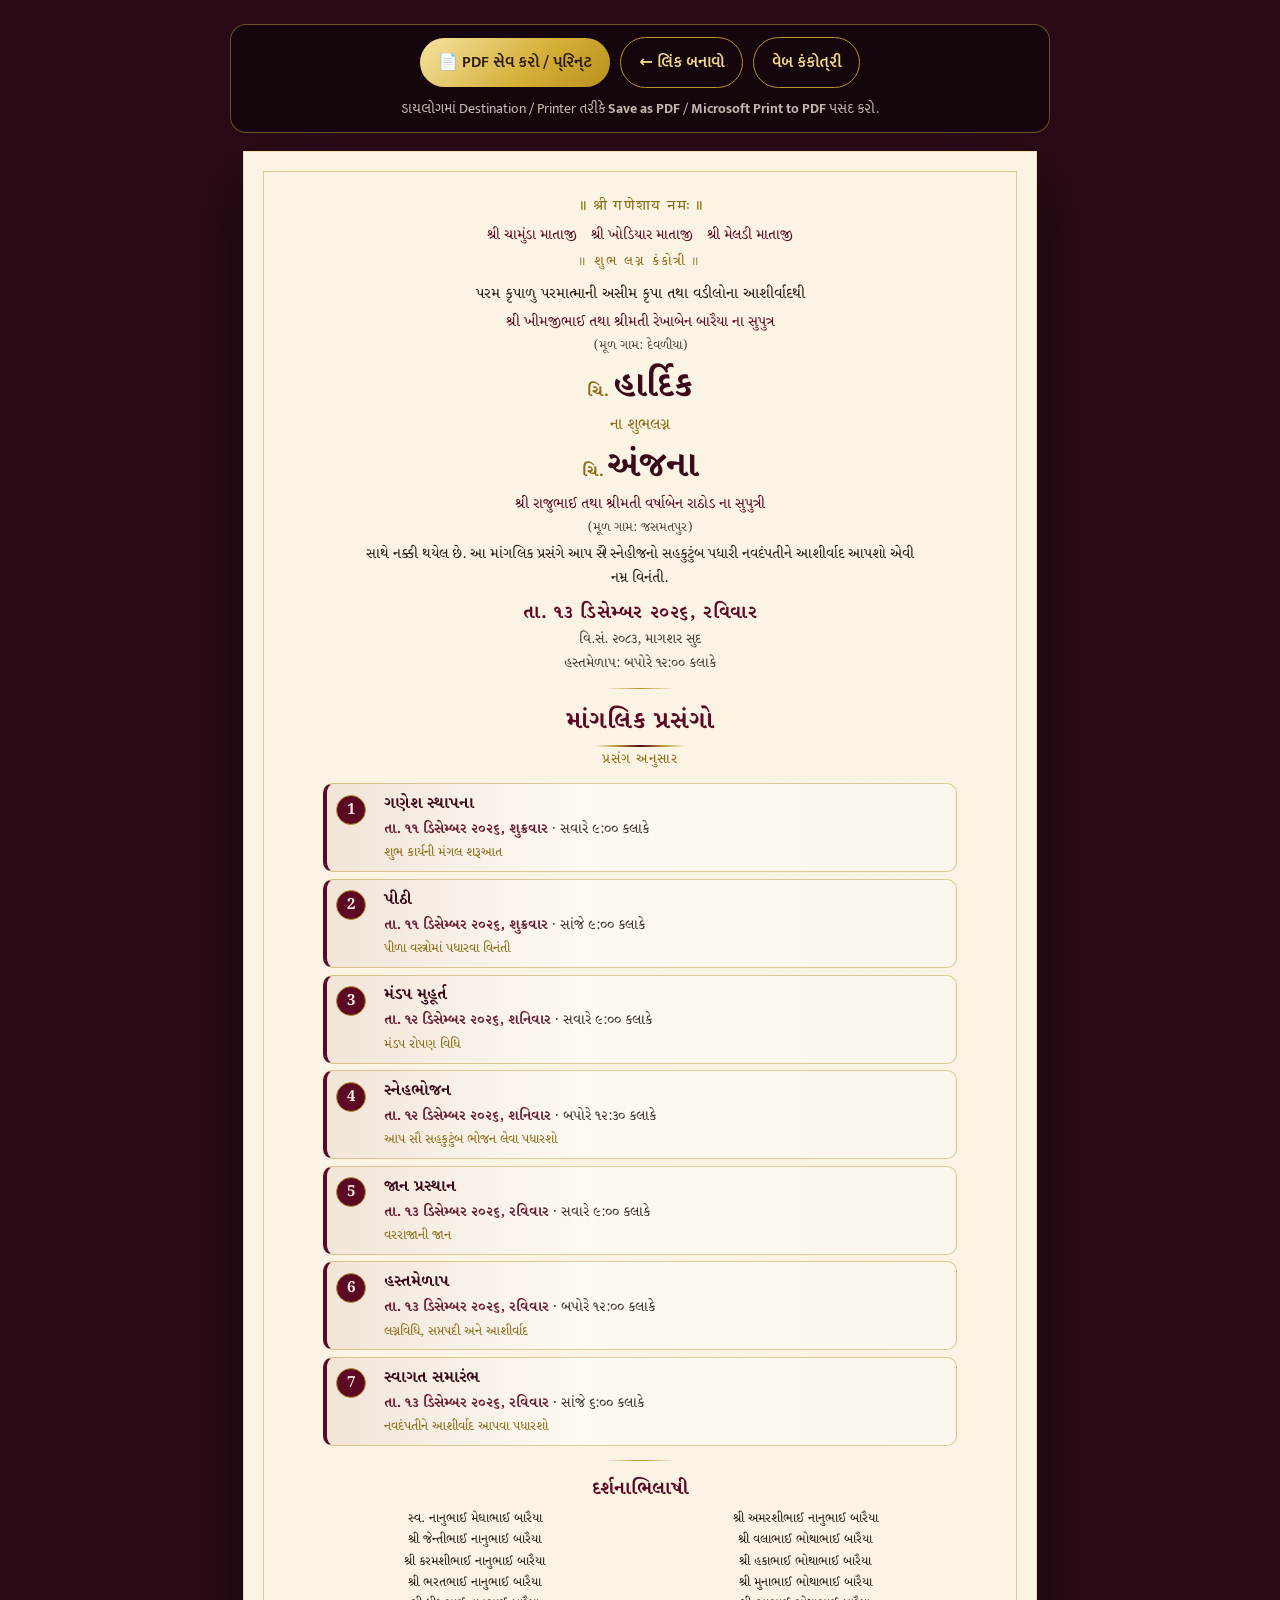
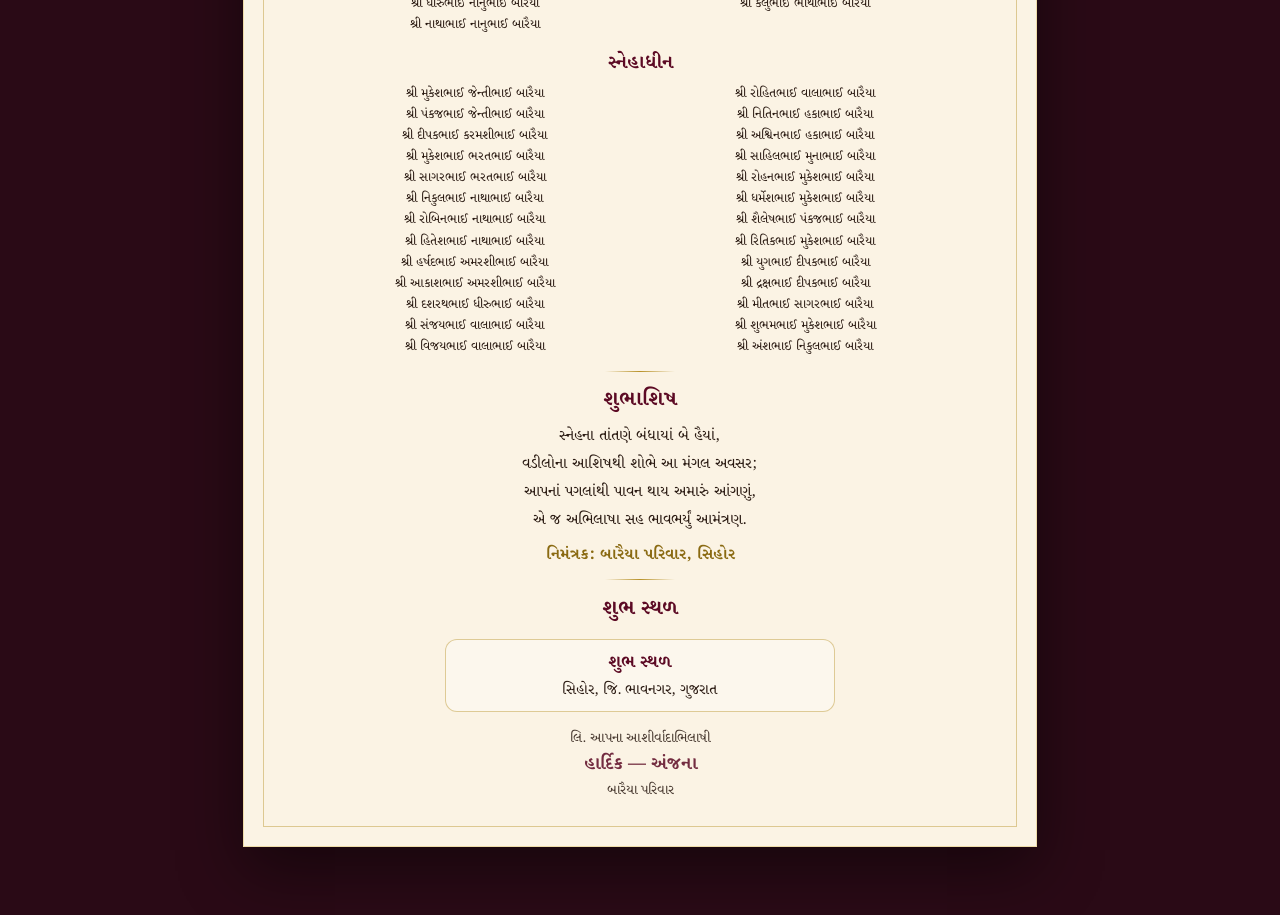
==== print.html @ 5e4edbf5 "Add printable PDF kankotri with continuous layout and share link." ====
<!DOCTYPE html>
<html lang="gu">
<head>
<meta charset="UTF-8">
<meta name="viewport" content="width=device-width, initial-scale=1.0">
<meta name="robots" content="noindex">
<title>કંકોત્રી PDF</title>
<link rel="preconnect" href="https://fonts.googleapis.com">
<link href="https://fonts.googleapis.com/css2?family=Noto+Serif+Gujarati:wght@400;600;700&family=Mukta+Vaani:wght@400;500;600&family=Tiro+Devanagari+Sanskrit&display=swap" rel="stylesheet">
<link rel="stylesheet" href="css/print.css?v=1760968800">
</head>
<body>

<div class="toolbar">
  <button type="button" class="btn btn-gold" id="print-btn">📄 PDF સેવ કરો / પ્રિન્ટ</button>
  <a class="btn btn-outline" href="share.html">← લિંક બનાવો</a>
  <a class="btn btn-outline" id="web-link" href="index.html">વેબ કંકોત્રી</a>
  <p class="hint">ડાયલોગમાં Destination / Printer તરીકે <b>Save as PDF</b> / <b>Microsoft Print to PDF</b> પસંદ કરો.</p>
</div>

<!-- One continuous sheet — browser paginates naturally (no forced blank pages) -->
<article class="sheet">
  <div class="inner">
    <p class="mantra">॥ श्री गणेशाय नमः ॥</p>
    <div class="deities" id="deities"></div>
    <p class="kankotri">॥ શુભ લગ્ન કંકોત્રી ॥</p>

    <p class="guest" id="guest" hidden>પ્રતિ, <b id="guest-name"></b></p>

    <p class="intro">પરમ કૃપાળુ પરમાત્માની અસીમ કૃપા તથા વડીલોના આશીર્વાદથી</p>

    <div id="name-stack">
      <div id="groom-block">
        <p class="parents" id="groom-parents"></p>
        <p class="origin" id="groom-from"></p>
        <div class="names">
          <span class="name"><small class="hon">ચિ.</small><span data-name="groom">વરરાજા</span></span>
        </div>
      </div>
      <p class="amp-line" id="amp-line"><span class="amp">ના શુભલગ્ન</span></p>
      <div id="bride-block">
        <div class="names">
          <span class="name"><small class="hon">ચિ.</small><span data-name="bride">કન્યા</span></span>
        </div>
        <p class="parents" id="bride-parents"></p>
        <p class="origin" id="bride-from"></p>
      </div>
    </div>

    <p class="invite-line">સાથે નક્કી થયેલ છે. આ માંગલિક પ્રસંગે આપ સೌ સ્નેહીજનો સહકુટુંબ પધારી નવદંપતીને આશીર્વાદ આપશો એવી નમ્ર વિનંતી.</p>

    <p class="date-line" id="date-line"></p>
    <p class="tithi" id="tithi-line"></p>
    <p class="tithi" id="muhurat-line"></p>

    <div class="rule"></div>
    <h3 class="section-h programme-title">માંગલિક પ્રસંગો</h3>
    <p class="programme-sub">પ્રસંગ અનુસાર</p>
    <div class="events" id="events"></div>

    <div id="wellwishers-page" class="well">
      <div class="rule"></div>
      <h3 class="well-title">દર્શનાભિલાષી</h3>
      <div class="cols">
        <ul id="darshan-left"></ul>
        <ul id="darshan-right"></ul>
      </div>
      <h3 class="well-title">સ્નેહાધીન</h3>
      <div class="cols">
        <ul id="sneha-left"></ul>
        <ul id="sneha-right"></ul>
      </div>
    </div>

    <div class="after-names">
      <div class="rule"></div>
      <h3 class="section-h">શુભાશિષ</h3>
      <p class="verse" id="verse"></p>
      <p class="inviter" id="inviter"></p>

      <div class="rule"></div>
      <h3 class="section-h" id="venue-title">શુભ સ્થળ</h3>
      <div class="venue">
        <p class="venue-name" id="venue-name"></p>
        <p class="venue-addr" id="venue-addr"></p>
      </div>

      <div class="foot">
        <p>લિ. આપના આશીર્વાદાભિલાષી</p>
        <p class="pair" id="foot-names"></p>
        <p id="foot-family"></p>
      </div>
    </div>
  </div>
</article>

<script src="js/invite-code.js?v=1760968800"></script>
<script src="js/config.js?v=1760968800"></script>
<script src="js/print.js?v=1760968800"></script>
<script>
  (function () {
    var a = document.getElementById('web-link');
    if (a) a.href = 'index.html' + location.search;
  })();
</script>
</body>
</html>
---- css/print.css ----
/* cache 1760968200 */
/* Printable kankotri — screen preview + PDF/print */
:root{
  --maroon:#5c0a24;
  --maroon-deep:#3b0a1a;
  --gold:#b8922a;
  --gold-2:#8a6a12;
  --cream:#fbf3e4;
  --cream-2:#f3e6cf;
  --ink:#2a1a12;
  --line:rgba(184,146,42,.45);
}
*{box-sizing:border-box;margin:0;padding:0}
html,body{background:#2a0a16;color:var(--ink);font-family:'Mukta Vaani',system-ui,sans-serif}
body{min-height:100vh;padding:24px 16px 48px}

.toolbar{
  position:sticky;top:0;z-index:20;display:flex;flex-wrap:wrap;gap:.6rem;justify-content:center;align-items:center;
  max-width:820px;margin:0 auto 18px;padding:12px 14px;border-radius:16px;
  background:rgba(20,6,12,.92);border:1px solid rgba(212,175,55,.45);backdrop-filter:blur(8px);
  color:var(--cream);
}
.toolbar .hint{flex:1 1 100%;text-align:center;font-size:.85rem;opacity:.75}
.btn{
  display:inline-flex;align-items:center;justify-content:center;gap:.35rem;
  padding:.7rem 1.15rem;border-radius:999px;border:0;font:inherit;font-weight:600;cursor:pointer;text-decoration:none;
}
.btn-gold{background:linear-gradient(135deg,#f6e3a1,#d4af37 60%,#b8901f);color:var(--ink)}
.btn-outline{background:transparent;border:1px solid var(--gold);color:#f3d98b}

.sheet{
  width:210mm;max-width:100%;min-height:auto;margin:0 auto 20px;padding:12mm 11mm;
  background:var(--cream);color:var(--ink);
  box-shadow:0 24px 60px rgba(0,0,0,.45);
  border:1px solid rgba(212,175,55,.35);
  position:relative;
}
.sheet::before{
  content:"";position:absolute;inset:5mm;border:1.5px solid var(--line);pointer-events:none;
}
.inner{position:relative;z-index:1;text-align:center}

.mantra{font-family:'Tiro Devanagari Sanskrit','Noto Serif Gujarati',serif;color:var(--gold-2);letter-spacing:.08em;font-size:.95rem}
.deities{display:flex;flex-wrap:wrap;justify-content:center;gap:.35rem .9rem;margin:.45rem 0 .15rem;font-family:'Noto Serif Gujarati',serif;font-size:.9rem;color:var(--maroon)}
.kankotri{font-family:'Noto Serif Gujarati',serif;letter-spacing:.16em;font-size:.85rem;color:var(--gold-2);margin:.4rem 0 .7rem}
.guest{font-family:'Noto Serif Gujarati',serif;font-size:1.05rem;margin:.3rem 0 .8rem;color:var(--maroon)}
.guest b{color:var(--ink)}
.intro,.invite-line,.parents,.origin,.tithi{font-family:'Noto Serif Gujarati',serif;line-height:1.6}
.intro{font-size:.95rem;margin-bottom:.3rem}
.parents{font-size:.92rem;color:var(--maroon);margin-top:.12rem}
.origin{font-size:.82rem;opacity:.8}
.names{margin:.45rem 0 .2rem}
.names .name{display:block;font-family:'Noto Serif Gujarati',serif;font-weight:700;font-size:clamp(1.65rem,4.2vw,2.25rem);color:var(--maroon-deep);line-height:1.3}
.names .hon{font-size:.45em;color:var(--gold-2);margin-right:.2em}
.amp-line{margin:.2rem 0 .35rem}
.amp{display:block;font-family:'Noto Serif Gujarati',serif;font-size:1rem;color:var(--gold-2)}
.invite-line{font-size:.92rem;max-width:150mm;margin:.25rem auto .55rem;line-height:1.65}
.date-line{font-family:'Noto Serif Gujarati',serif;font-weight:700;font-size:1.18rem;color:var(--maroon);margin-top:.45rem;letter-spacing:.03em}
.tithi{font-size:.88rem;opacity:.85;margin-top:.12rem}

.rule{width:70px;height:1px;margin:.85rem auto;background:linear-gradient(90deg,transparent,var(--gold),transparent)}

.section-h{font-family:'Noto Serif Gujarati',serif;font-weight:700;font-size:1.28rem;color:var(--maroon);margin:.7rem 0 .45rem}
.verse{font-family:'Noto Serif Gujarati',serif;font-size:.95rem;line-height:1.85;max-width:148mm;margin:0 auto}
.inviter{font-family:'Noto Serif Gujarati',serif;font-weight:700;color:var(--gold-2);margin-top:.55rem;font-size:.98rem}

.venue{margin-top:.55rem;padding:.65rem 1rem;border:1px solid var(--line);border-radius:12px;display:inline-block;min-width:55%;background:rgba(255,255,255,.35)}
.venue-name{font-family:'Noto Serif Gujarati',serif;font-weight:700;font-size:1.08rem;color:var(--maroon)}
.venue-addr{font-family:'Noto Serif Gujarati',serif;font-size:.92rem;margin-top:.2rem;line-height:1.5}

.foot{margin-top:1rem;font-family:'Noto Serif Gujarati',serif;font-size:.86rem;opacity:.85}
.foot .pair{font-weight:700;color:var(--maroon);font-size:1.12rem;margin:.2rem 0;opacity:1}
/* no forced page breaks — content flows; browser splits pages naturally */
.page-break{break-after:auto;page-break-after:auto}

/* ===== Programme (માંગલિક પ્રસંગો) — high visibility ===== */
.programme-title{font-size:1.55rem;margin:.35rem 0 .15rem;letter-spacing:.04em}
.programme-title::after{content:"";display:block;width:90px;height:2px;margin:.35rem auto 0;background:linear-gradient(90deg,transparent,var(--gold),var(--maroon),var(--gold),transparent)}
.programme-sub{font-family:'Noto Serif Gujarati',serif;font-size:.88rem;color:var(--gold-2);margin-bottom:.9rem;letter-spacing:.08em}
.events{
  margin:0 auto;max-width:168mm;text-align:left;
  display:flex;flex-direction:column;gap:.42rem;
}
.ev{
  display:grid;
  grid-template-columns:36px 1fr;
  gap:.15rem .75rem;
  align-items:start;
  padding:.55rem .75rem .55rem .6rem;
  border:1px solid var(--line);
  border-left:4px solid var(--maroon);
  border-radius:10px;
  background:linear-gradient(90deg,rgba(92,10,36,.06),rgba(255,255,255,.55) 40%,rgba(255,255,255,.35));
  font-family:'Noto Serif Gujarati',serif;
  -webkit-print-color-adjust:exact;print-color-adjust:exact;
}
.ev-num{
  grid-row:1 / span 3;
  width:30px;height:30px;margin-top:.1rem;
  border-radius:50%;
  display:grid;place-items:center;
  font-weight:700;font-size:.95rem;
  color:var(--cream);background:var(--maroon);
  border:1px solid var(--gold);
}
.ev-name{font-weight:700;font-size:1.02rem;color:var(--maroon-deep);line-height:1.35;grid-column:2}
.ev-when{grid-column:2;font-size:.9rem;color:var(--ink);opacity:.9;margin-top:.1rem}
.ev-when b{color:var(--maroon);font-weight:700}
.ev-note{grid-column:2;font-size:.82rem;color:var(--gold-2);margin-top:.12rem;font-style:normal}

.well{margin-top:.85rem}
.well-top{margin-top:0}
.well-top .well-title:first-child{margin-top:.2rem}
.well-title{font-family:'Noto Serif Gujarati',serif;font-weight:700;font-size:1.18rem;color:var(--maroon);margin:.9rem 0 .4rem}
.cols{display:grid;grid-template-columns:1fr 1fr;gap:.25rem 1.1rem;text-align:center;max-width:170mm;margin:0 auto}
.cols ul{list-style:none;font-family:'Noto Serif Gujarati',serif;font-size:.8rem;line-height:1.65}

@media (max-width:820px){
  .sheet{padding:10mm 7mm;min-height:auto}
  .ev{grid-template-columns:30px 1fr}
}

@page{size:A4;margin:8mm}
@media print{
  html,body{background:#fff;padding:0}
  .toolbar{display:none!important}
  .sheet{
    width:auto;max-width:none;min-height:auto;margin:0;padding:2mm;
    box-shadow:none;border:0;background:var(--cream);
    -webkit-print-color-adjust:exact;print-color-adjust:exact;
  }
  .sheet::before{inset:2mm}
  /* no forced page breaks — content flows; browser splits pages naturally */
.page-break{break-after:auto;page-break-after:auto}
  .ev{-webkit-print-color-adjust:exact;print-color-adjust:exact}
  a{color:inherit;text-decoration:none}
}


/* Keep programme cards intact; never force blank pages between sections */
.ev{break-inside:avoid;page-break-inside:avoid}
.well{break-inside:auto}
.well-title{break-after:avoid;page-break-after:avoid}
.after-names{break-inside:avoid;page-break-inside:avoid}
@media print{
  .sheet{min-height:0!important;height:auto!important}
  .page-break{break-after:auto!important;page-break-after:auto!important}
}
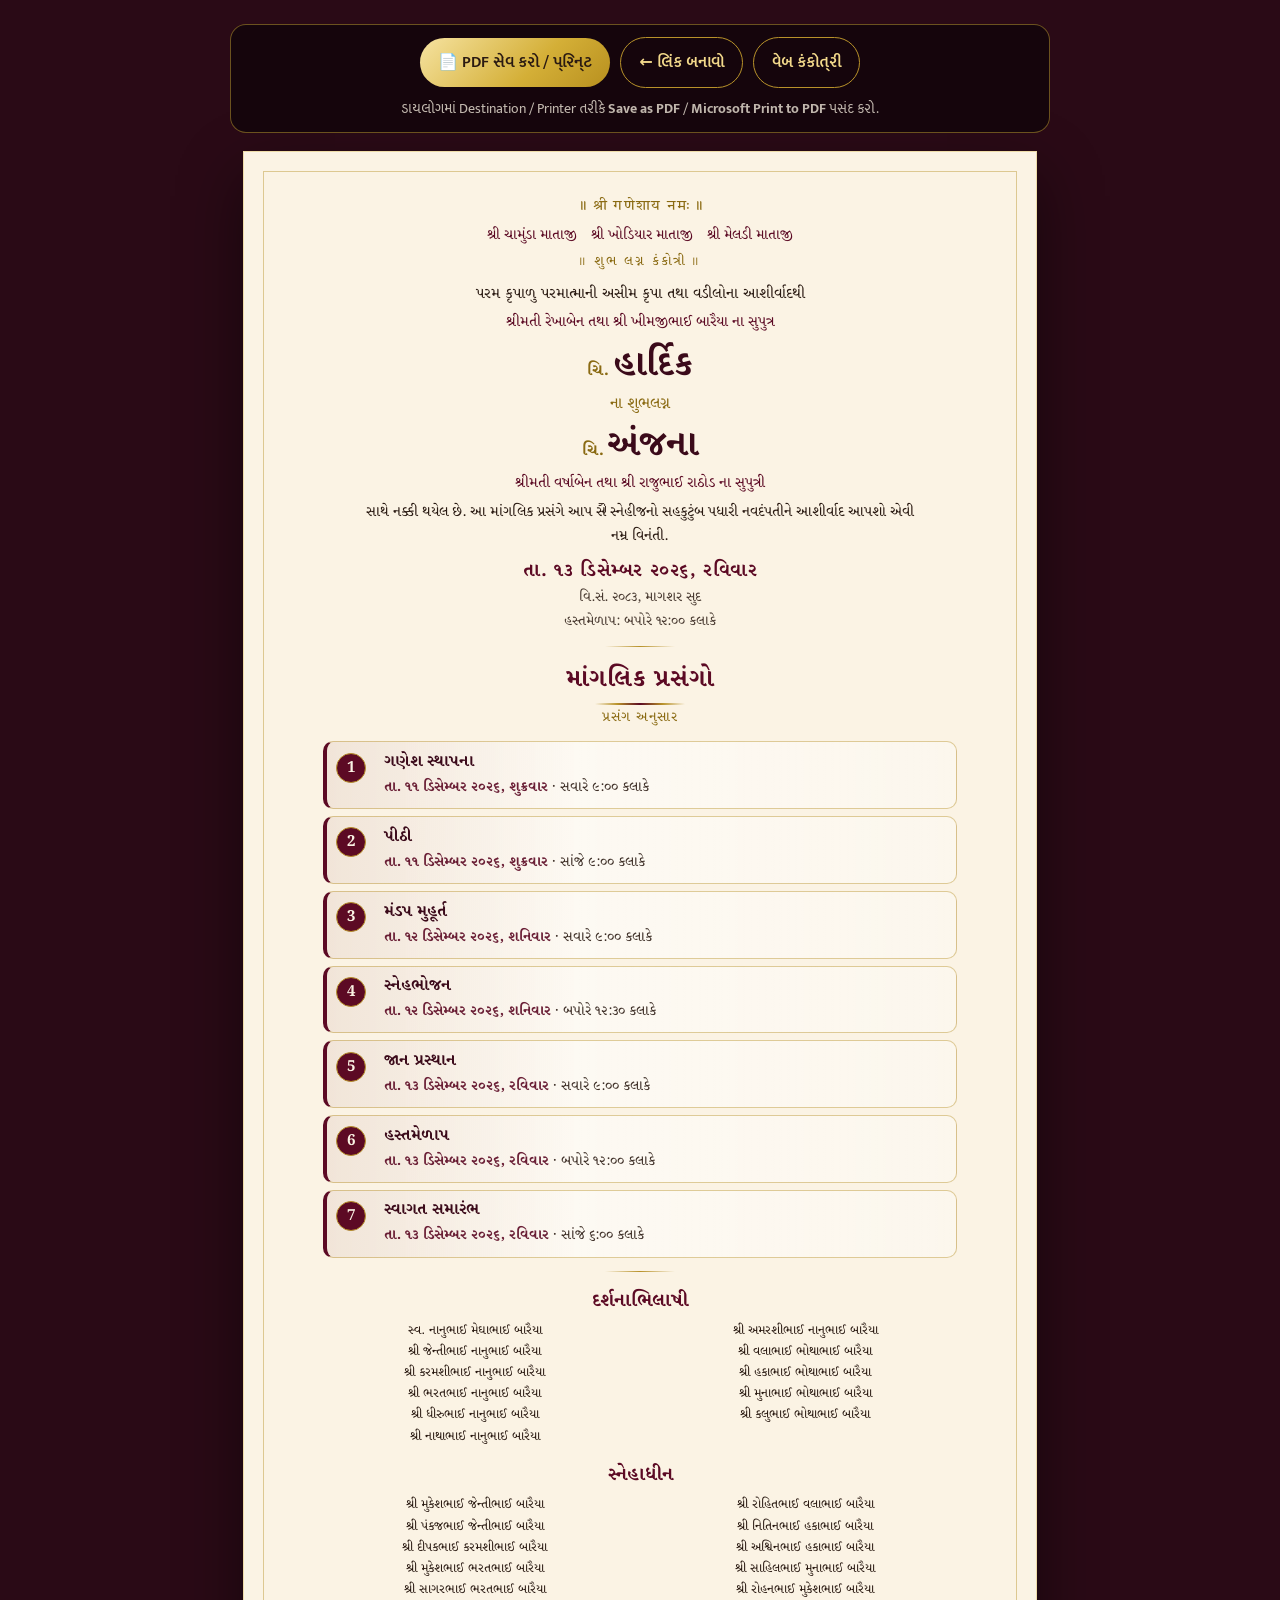
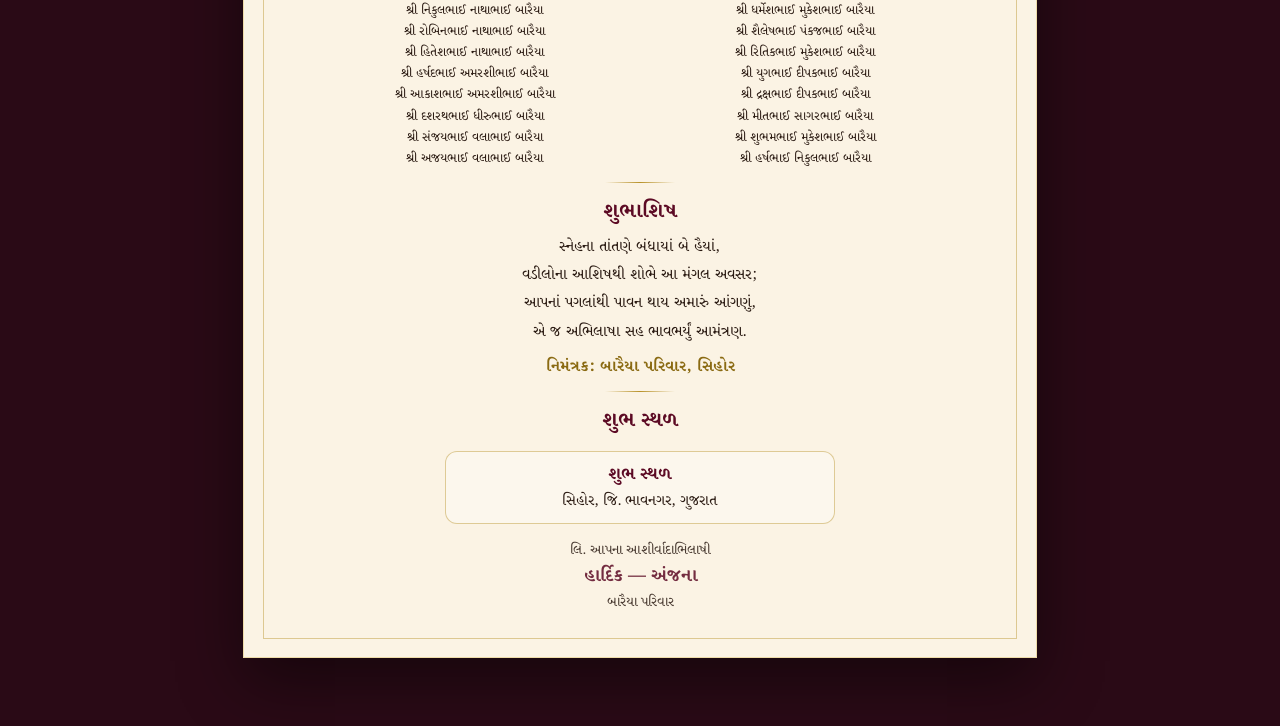
==== commit 54ec5b30: "Remove village From lines and event notes; keep local name edits." ====
--- a/print.html
+++ b/print.html
@@ -7,7 +7,7 @@
 <title>કંકોત્રી PDF</title>
 <link rel="preconnect" href="https://fonts.googleapis.com">
 <link href="https://fonts.googleapis.com/css2?family=Noto+Serif+Gujarati:wght@400;600;700&family=Mukta+Vaani:wght@400;500;600&family=Tiro+Devanagari+Sanskrit&display=swap" rel="stylesheet">
-<link rel="stylesheet" href="css/print.css?v=1760968800">
+<link rel="stylesheet" href="css/print.css?v=1761315000">
 </head>
 <body>
 
@@ -32,7 +32,6 @@
     <div id="name-stack">
       <div id="groom-block">
         <p class="parents" id="groom-parents"></p>
-        <p class="origin" id="groom-from"></p>
         <div class="names">
           <span class="name"><small class="hon">ચિ.</small><span data-name="groom">વરરાજા</span></span>
         </div>
@@ -43,7 +42,6 @@
           <span class="name"><small class="hon">ચિ.</small><span data-name="bride">કન્યા</span></span>
         </div>
         <p class="parents" id="bride-parents"></p>
-        <p class="origin" id="bride-from"></p>
       </div>
     </div>
 
@@ -94,9 +92,9 @@
   </div>
 </article>
 
-<script src="js/invite-code.js?v=1760968800"></script>
-<script src="js/config.js?v=1760968800"></script>
-<script src="js/print.js?v=1760968800"></script>
+<script src="js/invite-code.js?v=1761315000"></script>
+<script src="js/config.js?v=1761315000"></script>
+<script src="js/print.js?v=1761315000"></script>
 <script>
   (function () {
     var a = document.getElementById('web-link');
